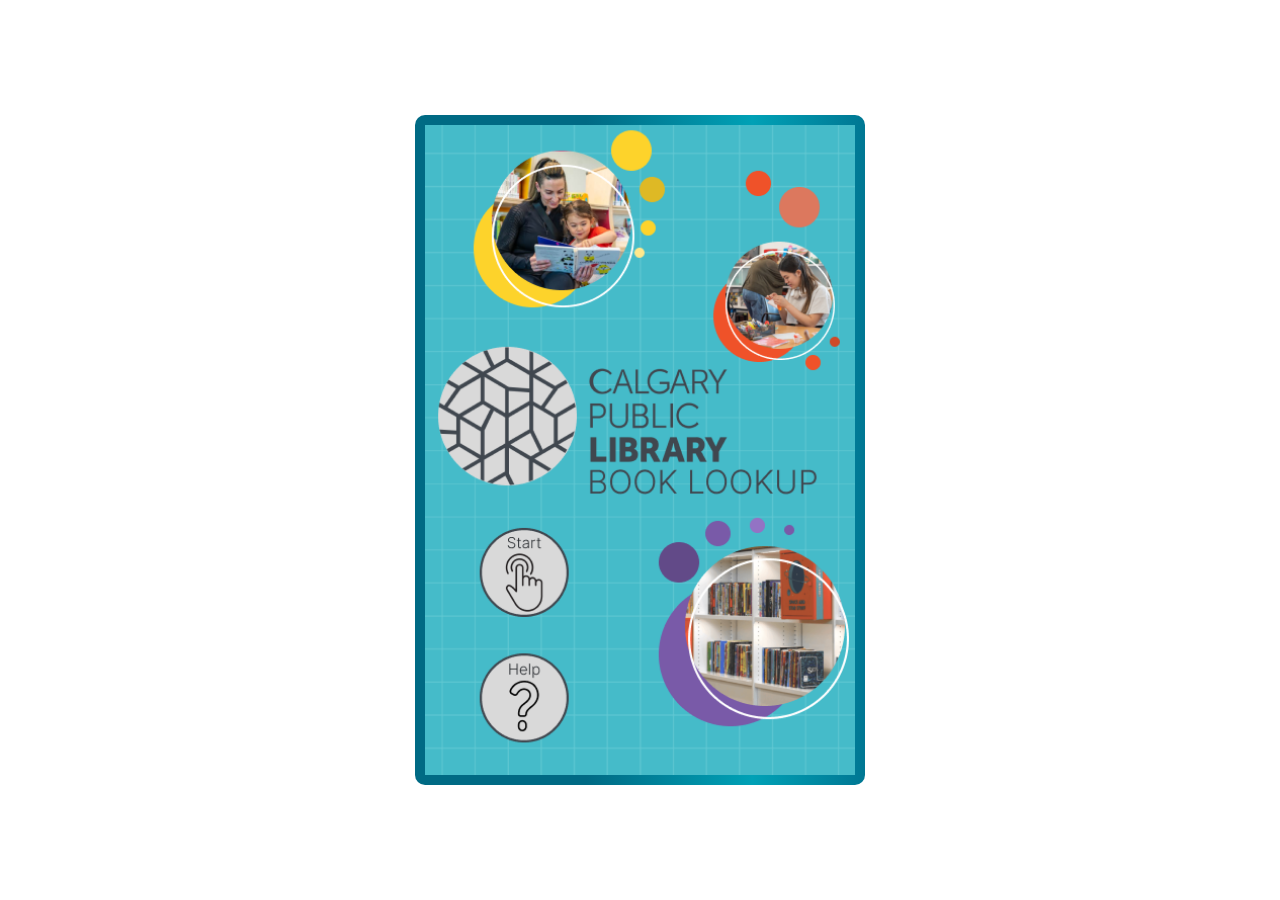
==== index.html @ 21e35651 "Book carousel and auto logout" ====
<!DOCTYPE html>
<html lang="en">

<head>
    <meta charset="UTF-8">
    <meta name="viewport" content="width=device-width, initial-scale=1.0">
    <link rel="styleSheet" href="styles/styles.css">
    <link rel="styleSheet" href="styles/mainPageStyles.css">
    <link rel="styleSheet" href="styles/bookDetailsPageStyles.css">
    <link rel="styleSheet" href="styles/searchPageStyles.css">
    <link rel="styleSheet" href="styles/resultsPageStyles.css">
    <link rel="styleSheet" href="styles/popupStyles.css">
    <script src="scripts/main.js" defer></script>
    <script src="scripts/bookCarousel.js" defer></script>
    <script src="scripts/autoLogout.js" defer></script>
    <title>Library Kiosk</title>
</head>

<body>
    <div class="kioskBorder">
        <div class="kioskWrapper">

            <!-- ==========================================================================
                       EYE CATCHER PAGE
   ========================================================================== -->

            <div id="eyeCatcherPage" class="page active">
                <div class="eyeCatcherHelpBtn"></div>
                <div class="eyeCatcherStartBtn"></div>
            </div>

            <!-- ==========================================================================
                       NAV BAR ELEMENTS & MAIN CONTAINER
   ========================================================================== -->
            <div class="navBar">
                <div class="navItem" id="backBtn">
                    <img src="images/icons/Left.svg" class="navIcon">
                    <span class="navLabel">Go Back</span>
                </div>

                <div class="navItem" id="homeBtn">
                    <img src="images/icons/Home.svg" class="navIcon">
                    <span class="navLabel">Return Home</span>
                </div>

                <div class="navItem" id="helpBtn">
                    <img src="images/icons/Help.svg" class="navIcon">
                    <span class="navLabel">Request Assistance</span>
                </div>

                <div class="navItem" id="loginBtn">
                    <img src="images/icons/User.svg" class="navIcon">
                    <span class="navLabel">Login</span>
                </div>
            </div>


            <!-- ==========================================================================
                       MAIN  PAGE
   ========================================================================== -->
            <div class="mainCont">

                <div id="mainPage" class="page active">
                    <div class="searchBarCont">
                        <img class="searchIcon" src="images/icons/Search.svg">
                        <div class="searchBarText">Tap to Search ...</div>
                    </div>


                    <!-- Different Book Genres -->
                    <div class="bookGenresCont">
                        <div class="genreAndTitleCont">
                            <div class="carousel" data-carousel="new">
                                <h1>New</h1>
                                <div class="bookGenre">
                                    <img class="leftRightIcons left" src="images/icons/leftIcon.svg">
                                    <img class="bookMainPage" src="images/books/splendidSuns.svg">
                                    <img class="bookMainPage" src="images/books/achilles.svg">
                                    <img class="bookMainPage" src="images/books/midnightLib.svg">
                                    <img class="bookMainPage" src="images/books/headsYouWith.svg">
                                    <img class="leftRightIcons right" src="images/icons/rightIcon.svg">
                                </div>
                            </div>
                        </div>

                        <div class="genreAndTitleCont">
                            <div class="carousel" data-carousel="classic">
                                <h1>Classics</h1>
                                <div class="bookGenre">
                                    <img class="leftRightIcons left" src="images/icons/leftIcon.svg">
                                    <img class="bookMainPage" src="images/books/tender.svg">
                                    <img class="bookMainPage" src="images/books/rye.svg">
                                    <img class="bookMainPage" src="images/books/blossom.svg">
                                    <img class="bookMainPage" src="images/books/paradise.svg">
                                    <img class="leftRightIcons right" src="images/icons/rightIcon.svg">
                                </div>
                            </div>
                        </div>

                        <div class="genreAndTitleCont">
                            <div class="carousel" data-carousel="mystery">
                                <h1>Mystery</h1>
                                <div class="bookGenre">
                                    <img class="leftRightIcons left" src="images/icons/leftIcon.svg">
                                    <img class="bookMainPage" src="images/books/sheGone.svg">
                                    <img class="bookMainPage" src="images/books/patient.svg">
                                    <img class="bookMainPage" src="images/books/longHome.svg">
                                    <img class="bookMainPage" src="images/books/herrings.svg">
                                    <img class="leftRightIcons right" src="images/icons/rightIcon.svg">
                                </div>
                            </div>
                        </div>

                    </div>
                </div>


                <!-- ==========================================================================
                       SEARCH PAGE
   ========================================================================== -->

                <div id="searchPage" class="page">
                    <div class="searchBarCont">
                        <img class="searchIcon" src="images/icons/Search.svg">
                        <div class="searchBarText">A Thousand |</div>
                    </div>

                    <!-- Fake Data that will appear for search screen -->
                    <div class="searchResults">
                        <div class="bookResults">
                            <div class="specificResult">
                                <img class="bookCoverArt" src="images/books/searchMiles.svg">
                                <div class="bookDetails">
                                    <div class="bookTitle">A Thousand Miles</div>
                                    <div class="bookAuthor">Author: Bridget Morrisey</div>
                                    <div class="availWrapper">
                                        <span class="availLabel">Availability: </span>
                                        <span class="availStatus">Available</span>
                                    </div>
                                </div>
                            </div>

                            <div class="specificResult">
                                <img class="bookCoverArt" src="images/books/searchPieces.svg">
                                <div class="bookDetails">
                                    <div class="bookTitle">A Thousand Pieces Of You</div>
                                    <div class="bookAuthor">Author: Claudia Gray </div>
                                    <div class="availWrapper">
                                        <span class="availLabel">Availability: </span>
                                        <span class="availStatus">Available</span>
                                    </div>
                                </div>
                            </div>

                            <div class="specificResult">
                                <img class="bookCoverArt" src="images/books/searchSuns.svg">
                                <div class="bookDetails">
                                    <div class="bookTitle">A Thousand Splendid Suns</div>
                                    <div class="bookAuthor">Author: Khaled Hosseini</div>
                                    <div class="availWrapper">
                                        <span class="availLabel">Availability: </span>
                                        <span class="availStatus">Available</span>
                                    </div>
                                </div>
                            </div>

                            <div class="specificResult">
                                <img class="bookCoverArt" src="images/books/searchTomorrow.svg">
                                <div class="bookDetails">
                                    <div class="bookTitle">A Thousand Tomorrows</div>
                                    <div class="bookAuthor">Author: Karen Kingsbury</div>
                                    <div class="availWrapper">
                                        <span class="availLabel">Availability: </span>
                                        <span id="notAvail" class="availStatusUnavail">Unavailable</span>
                                    </div>
                                </div>
                            </div>

                            <div class="specificResult">
                                <img class="bookCoverArt" src="images/books/searchTomorrow.svg">
                                <div class="bookDetails">
                                    <div class="bookTitle">A Thousand Tomorrows</div>
                                    <div class="bookAuthor">Author: Karen Kingsbury</div>
                                    <div class="availWrapper">
                                        <span class="availLabel">Availability: </span>
                                        <span id="notAvail" class="availStatusUnavail">Unavailable</span>
                                    </div>
                                </div>
                            </div>

                            <div class="specificResult">
                                <img class="bookCoverArt" src="images/books/searchTomorrow.svg">
                                <div class="bookDetails">
                                    <div class="bookTitle">A Thousand Tomorrows</div>
                                    <div class="bookAuthor">Author: Karen Kingsbury</div>
                                    <div class="availWrapper">
                                        <span class="availLabel">Availability: </span>
                                        <span id="notAvail" class="availStatusUnavail">Unavailable</span>
                                    </div>
                                </div>
                            </div>

                            <div class="specificResult">
                                <img class="bookCoverArt" src="images/books/searchTomorrow.svg">
                                <div class="bookDetails">
                                    <div class="bookTitle">A Thousand Tomorrows</div>
                                    <div class="bookAuthor">Author: Karen Kingsbury</div>
                                    <div class="availWrapper">
                                        <span class="availLabel">Availability: </span>
                                        <span id="notAvail" class="availStatusUnavail">Unavailable</span>
                                    </div>
                                </div>
                            </div>

                        </div>
                    </div>
                </div>


                <!-- ==========================================================================
                       RESULTS PAGE
   ========================================================================== -->
                <div id="resultsPage" class="page hidden">

                    <div class="searchBarCont">
                        <img class="searchIcon" src="images/icons/Search.svg">
                        <div class="searchBarText">A Thousand |</div>
                    </div>

                    <div class="topResultsInfo">
                        <div class="resultsText">Showing 8 Results</div>
                        <div class="filterButtonWrapper">
                            <div class="filterButton">Filter</div>
                        </div>
                    </div>

                    <div class="searchResultsResult">
                        <div class="bookResultsResult">
                            <div class="specificResultResult">
                                <img class="bookCoverArtResult" src="images/books/searchMiles.svg">
                                <div class="bookDetailsResult">
                                    <div class="bookTitleResult"> <span id="boldFontForResults">Title: </span>A Thousand
                                        Miles</div>
                                    <div class="bookAuthorResult"><span id="boldFontForResults">Author: </span>Bridget
                                        Morrisey</div>
                                    <div class="availWrapperResult">
                                        <span class="availLabelResult" id="boldFontForResults">Availability: </span>
                                        <span class="availStatusResult" id="availStatusResult">Available</span>
                                    </div>
                                    <div class="genreWrapperResult">
                                        <span class="genreLabelResult" id="boldFontForResults">Genre: </span>
                                        <span class="genreTextResult">Contemporary, Fiction, Romance</span>
                                    </div>
                                </div>
                            </div>

                            <div class="specificResultResult">
                                <img class="bookCoverArtResult" src="images/books/searchPieces.svg">
                                <div class="bookDetailsResult">
                                    <div class="bookTitleResult"><span id="boldFontForResults">Title: </span>A Thousand
                                        Pieces Of You</div>
                                    <div class="bookAuthorResult"><span id="boldFontForResults">Author: </span>Claudia
                                        Gray</div>
                                    <div class="availWrapperResult">
                                        <span class="availLabelResult" id="boldFontForResults">Availability: </span>
                                        <span class="availStatusResult" id="availStatusResult">Available</span>
                                    </div>
                                    <div class="genreWrapperResult">
                                        <span class="genreLabelResult" id="boldFontForResults">Genre: </span>
                                        <span class="genreTextResult">Contemporary, Fiction, Romance</span>
                                    </div>
                                </div>
                            </div>


                            <div class="specificResultResult" id="demoBook1">
                                <img class="bookCoverArtResult" src="images/books/searchSuns.svg">
                                <div class="bookDetailsResult">
                                    <div class="bookTitleResult"><span id="boldFontForResults">Title: </span>A Thousand
                                        Splendid Suns </div>
                                    <div class="bookAuthorResult"><span id="boldFontForResults">Author: </span>Khaled
                                        Hoseini</div>
                                    <div class="availWrapperResult">
                                        <span class="availLabelResult" id="boldFontForResults">Availability: </span>
                                        <span class="availStatusResult" id="availStatusResult">Available</span>
                                    </div>
                                    <div class="genreWrapperResult">
                                        <span class="genreLabelResult" id="boldFontForResults">Genre: </span>
                                        <span class="genreTextResult">Contemporary, Fiction, Romance</span>
                                    </div>
                                </div>
                            </div>



                            <div class="specificResultResult">
                                <img class="bookCoverArtResult" src="images/books/searchTomorrow.svg">
                                <div class="bookDetailsResult">
                                    <div class="bookTitleResult"><span id="boldFontForResults">Title: </span>A Thousand
                                        Tomorrows</div>
                                    <div class="bookAuthorResult"><span id="boldFontForResults">Author: </span>Karen
                                        Kingsbury</div>
                                    <div class="availWrapperResult">
                                        <span class="availLabelResult" id="boldFontForResults">Availability: </span>
                                        <span class="availStatusResult" id="availStatusResultUnavail">Unavailable</span>
                                    </div>
                                    <div class="genreWrapperResult">
                                        <span class="genreLabelResult" id="boldFontForResults">Genre: </span>
                                        <span class="genreTextResult">Contemporary, Fiction, Romance</span>
                                    </div>
                                </div>
                            </div>
                        </div>
                    </div>
                </div>


                <!-- ==========================================================================
                      BOOK DETAILS PAGE
   ========================================================================== -->

                <div id="bookDetailsPage" class="page">
                    <div class="searchBarCont">
                        <img class="searchIcon" src="images/icons/Search.svg">
                        <div class="searchBarText">Tap to Search ...</div>
                    </div>
                    <div class="bookDetailsCont">
                        <div class="bookInfoCont">
                            <div class="bookCoverArtImg">
                                <img src="images/books/splendidSuns.svg">
                            </div>
                            <div class="bookDetailsSuns">
                                <div class="bookTitleText">A Thousand Splendid Suns</div>
                                <div class="bookAuthorText">Author: Khaled Hosseini</div>
                                <div class="bookInfoTextCont">
                                    <div class="bookInfoText">After more than two years on the bestseller lists and
                                        over
                                        four
                                        million copies in print, Khaled Hosseini returns with a beautiful, riveting,
                                        and
                                        haunting
                                        novel of enormous contemporary relevance.
                                        A Thousand Splendid Suns is a breathtaking story set against the volatile
                                        even...
                                        <span id="showMoreText">Show More</span>
                                    </div>
                                </div>
                            </div>
                        </div>

                        <div class="libraryDetailsCont">
                            <div class="availAndLocCont">
                                <div class="availableAt">1 Available At Louise Riley Library</div>
                                <div class="shelfLocation">View Shelf Location</div>
                            </div>
                            <div class="placeOnHoldBtnCont">
                                <div class="placeOnHoldBtnText">Place On Hold</div>
                            </div>
                        </div>

                        <div class="bookGenresContDetails">
                            <div class="genreAndTitleContDetails">
                                <div class="carousel" data-carousel="similar">
                                    <h1>Similar Titles</h1>
                                    <div class="bookGenreDetails" id="bookResultsPadding">
                                        <img class="leftRightIconsDetails left" src="images/icons/leftIcon.svg">
                                        <div class="bookImagesForSimilar">
                                            <img class="bookDetailsForDetails" src="images/books/kiteRunnerDetails.svg">
                                            <img class="bookDetailsForDetails" src="images/books/echoedDetails.svg">
                                            <img class="bookDetailsForDetails" src="images/books/growDetails.svg">
                                            <img class="bookDetailsForDetails" src="images/books/theifDetails.svg">
                                        </div>
                                        <img class="leftRightIconsDetails right" src="images/icons/rightIcon.svg">
                                    </div>
                                </div>
                            </div>

                        </div>
                    </div>
                </div>
            </div>

            <!-- ==========================================================================
                      POPUPS
   ========================================================================== -->
            <!-- Keyboard for search page -->
            <!-- Needs to go here so we can apply the sticky effect without wrecking other styles -->
            <div id="keyboardContainer">
                <img src="images/newKeyboard.svg">
            </div>

            <!-- request assistance popup -->
            <div id="requestAssistancePopup" class="popup hidden" data-popup="requestAssistancePopup">
                <div class="popupBox1">
                    <img class="exitPopup popupClose" src="images/icons/exitPopup.svg">
                    <h1>Request Assistance</h1>
                    <img class="helpPopup" src="images/icons/helpPopup.svg">
                    <h3>A library staff member is on their way to help!</h3>
                    <button class="cancelPopup popupClose">Cancel</button>
                </div>
            </div>

            <!-- shelf location popup -->
            <div id="shelfLocationPopup" class="popup hidden" data-popup="shelfLocationPopup">
                <div class="popupBox2">
                    <img class="exitPopup popupClose" src="images/icons/exitPopup.svg">
                    <h1>Shelf Location: FIC-HOS</h1>
                    <img class="photoPopup" src="images/mapPopup.svg">
                    <button class="acceptPopup popupClose">OK</button>
                </div>
            </div>

            <!-- place hold popup -->
            <div id="placeHoldPopup" class="popup hidden" data-popup="placeHoldPopup">
                <div class="popupBox1">
                    <img class="exitPopup popupClose" src="images/icons/exitPopup.svg">
                    <h1>Place on Hold</h1>
                    <h3>
                        You are about to place the following book on hold:<br> &nbsp; &nbsp;
                        <strong>A Thousand Splendid Suns by Khaled Hosseini</strong>
                        <br><br>
                        Your return date is:<br> &nbsp; &nbsp;<strong>November 14th 2025, at 5:00pm </strong><br> <br>
                        At the:<br> &nbsp; &nbsp;<strong>Louise Riley Library</strong>
                    </h3>
                    <div class="buttonRow">
                        <button class="acceptPopup" id="successPopup">Accept</button>
                        <button class="cancelPopupOH popupClose">Cancel</button>
                    </div>

                </div>
            </div>

            <!-- successful hold popup -->
            <div id="holdSuccessPopup" class="popup hidden" data-popup="holdSuccessPopup">
                <div class="popupBox3">
                    <h1>Hold Successful</h1>
                    <h3>Your book has been successfully put on hold!</h3>
                    <div class="buttonRow">
                        <button class="browsePopup popupClose">Stay logged in and continue browsing</button>
                        <button class="browsePopup popupClose">Log out and return to home page</button>
                    </div>
                </div>
            </div>

        </div>
    </div>

</body>

</html>
---- styles/styles.css ----
/* ==========================================================================
                                GLOBAL STYLES
   ========================================================================== */

/* Main colour scheme */
/* background: linear-gradient(90deg, rgba(0, 106, 132, 0.50) 37.98%, rgba(0, 161, 182, 0.50) 74.52%), #007793; */

/* Text colour: D9D9D9 */

/* Dark Gray Colour: D3D3D3 */

/* Background Colour: FFFAFA */

/* Fonts */

@font-face {
    font-family: mainFont;
    src: url("../fonts/CrimsonText-Regular.ttf");
}

@font-face {
    font-family: headerFont;
    src: url("../fonts/MarcellusSC-Regular.ttf");
}

@font-face {
    font-family: navBarFont;
    src: url("../fonts/CrimsonText-Bold.ttf");
}

:root {
    --kiosk-gradient: linear-gradient(90deg,
            var(--grad-dark) 38%,
            var(--grad-light) 75%), var(--grad-base);
}

body {
    display: flex;
    justify-content: center;
    align-items: center;
    background-color: white;
    overflow: hidden;
    margin: 0;
    height: 100vh;
    font-family: mainFont;
}


/* Styles for the global sandbox */
.kioskBorder {
    background: linear-gradient(90deg,
            #006A84 38%,
            #00A1B6 75%,
            #007793 100%);
    display: inline-block;
    border-radius: 10px;
    padding: 10px;
}

.kioskWrapper {
    width: 430px;
    height: 650px;
    position: relative;
    overflow: hidden;
    z-index: 1;
}

/* Styles for navbar and buttons */
.navBar {
    width: 430px;
    height: 90px;
    color: #D9D9D9;
    display: flex;
    align-items: center;
    justify-content: space-evenly;
    background: linear-gradient(90deg, rgba(0, 106, 132, 0.50) 37.98%, rgba(0, 161, 182, 0.50) 74.52%), #007793;
    font-family: navBarFont;
    z-index: 99999;
}

.navItem {
    display: flex;
    flex-direction: column;
    align-items: center;
    cursor: pointer;
    width: 67px;
    gap: 4px;
    margin-top: 20px;
    padding: 8px;
}

.navIcon {
    width: 38px;
    height: 38px;
    aspect-ratio: 1/1;
}

.navLabel {
    height: 40px;
    align-self: stretch;
    color: #D9D9D9;
    text-align: center;
    font-family: navBarFont;
    font-size: 14px;
    font-style: normal;
    font-weight: 700;
    line-height: 10px;
}

.navItem.hidden {
    display: none;
}


/* Scroll Bar Styles */

.mainCont::-webkit-scrollbar {
    width: 10px;
}


.mainCont::-webkit-scrollbar-track {
    background: #e0e0e0;
}


.mainCont::-webkit-scrollbar-thumb {
    background: linear-gradient(90deg, rgba(0, 106, 132, 0.50) 37.98%, rgba(0, 161, 182, 0.50) 74.52%), #007793;
    border-radius: 20px;
    border: 2px solid #D3D3D3;
}




/* ==========================================================================
                        EYE CATCHER STYLES
   ========================================================================== */

#eyeCatcherPage.active {
    display: block;
    width: 100%;
    height: 100%;
    background-image: url("../images/eyeCatcher.png");
    background-size: cover;
    background-position: center;
    position: relative;
}

#eyeCatcherPage {
    display: none;
    width: 100%;
    height: 100%;
}

.eyeCatcherHelpBtn {
    cursor: pointer;
    z-index: 10;
    width: 110px;
    height: 110px;
    border-radius: 50%;
    position: absolute;
    bottom: 21px;
    left: 42px
}


.eyeCatcherStartBtn {
    width: 100%;
    height: 100%;
    cursor: pointer;
    z-index: 1;
}

/* ==========================================================================
                        MAIN CONTAINER STYLES
   ========================================================================== */
.mainCont {
    width: 100%;
    height: calc(650px - 90px);
    overflow-y: auto;
    background: #FFFAFA;
    display: flex;
    flex-direction: column;
    align-items: center;
    overflow-x: hidden;
}
---- styles/mainPageStyles.css ----
/* ==========================================================================
                        MAIN PAGE STYLES & SEARCH BAR
   ========================================================================== */


#mainPage {
    display: none;
}

#mainPage.active {
    display: block;
}


.searchBarCont {
    width: 334px;
    height: 30px;
    flex-shrink: 0;
    border-radius: 15px;
    background: #D3D3D3;
    display: flex;
    align-items: center;
    margin-top: 24px;
    cursor: pointer;
    margin-left: 42.75px;
}

.searchIcon {
    width: 25px;
    height: 25px;
    flex-shrink: 0;
    aspect-ratio: 1/1;
    margin-left: 10px;
}

.searchBarText {
    margin-left: 15px;
    color: #000;
    font-size: 20px;
    font-style: normal;
    font-weight: 400;
    line-height: normal;
}

.bookGenresCont {
    margin-top: 20px;
}

.genreAndTitleCont {
    display: flex;
    flex-direction: column;
    width: 100%;
}

.genreAndTitleCont h1 {
    color: #000;
    font-family: headerFont;
    font-size: 20px;
    font-weight: 400;
    margin: 0 0 10px 0;
    text-align: left;
    width: 100%;
    padding-left: 30px;
}

.bookGenre {
    display: flex;
    flex-direction: row;
    align-items: center;
    gap: 13px;
    padding-bottom: 30px;
}

.leftRightIcons {
    width: 15px;
    height: 15px;
    flex-shrink: 0;
    aspect-ratio: 1/1;
    cursor: pointer;
}

.bookMainPage {
    width: 77px;
    height: 116px;
    flex-shrink: 0;
    aspect-ratio: 77/116;
    cursor: pointer;
}

/* Carousel Animation */
.bookMainPage {
    transition: transform 0.4s ease, opacity 0.4s ease;

}
---- styles/bookDetailsPageStyles.css ----
/* ==========================================================================
                    BOOK DETAILS STYLES
   ========================================================================== */

#bookDetailsPage {
    display: none;
}

#bookDetailsPage.active {
    display: block;
    width: 100%;
}

.bookDetailsCont {
    display: flex;
    flex-direction: column;
}

.bookInfoCont {
    display: flex;
    width: 100%;
    margin-top: 28px;
}

.bookCoverArtImg {
    width: 159px;
    height: 232px;
    flex-shrink: 0;
    margin-left: 20px;
}

.bookCoverArtImg img {
    width: 100%;

}

.bookDetailsSuns {
    margin-left: 15px;
}

.bookTitleText {
    color: #000;
    font-size: 20px;
    font-style: normal;
    font-weight: 400;
    line-height: normal;
}

.bookAuthorText {
    color: #000;
    font-size: 15px;
    font-style: normal;
    font-weight: 400;
    line-height: normal;
}

.bookInfoTextCont {
    width: 210px;
    height: 199px;
    flex-shrink: 0;
    color: #000;
    font-size: 15px;
    font-style: normal;
    font-weight: 400;
    line-height: normal;
    margin-top: 8px;
}

#showMoreText {
    color: #1C72D5;
    font-size: 15px;
    font-style: normal;
    font-weight: 400;
    line-height: normal;
    text-decoration-line: underline;
    text-decoration-style: solid;
    text-decoration-skip-ink: auto;
    text-decoration-thickness: auto;
    text-underline-offset: auto;
    text-underline-position: from-font;
    cursor: pointer;
}

.libraryDetailsCont {
    display: flex;
    margin-top: 24px;
}

.availAndLocCont {
    display: flex;
    flex-direction: column;

}

.availableAt {
    width: 237px;
    height: 23px;
    flex-shrink: 0;
    color: #17620D;
    text-align: center;
    font-size: 15px;
    font-style: normal;
    font-weight: 400;
    line-height: normal;
}

.shelfLocation {
    width: 237px;
    height: 22px;
    flex-shrink: 0;
    color: #1C72D5;
    font-size: 15px;
    font-style: normal;
    font-weight: 400;
    line-height: normal;
    text-decoration-line: underline;
    text-decoration-style: solid;
    text-decoration-skip-ink: auto;
    text-decoration-thickness: auto;
    text-underline-offset: auto;
    text-underline-position: from-font;
    margin-left: 18px;
    cursor: pointer;
}

.placeOnHoldBtnCont {
    display: flex;
    justify-content: center;
    align-items: center;
    width: 120px;
    height: 35px;
    flex-shrink: 0;
    fill: rgba(0, 0, 0, 0.00);
    stroke-width: 3px;
    stroke: var(--Gradient-Blue, #007793);
    filter: drop-shadow(3px 3px 4px rgba(0, 0, 0, 0.25));
    color: var(--Gradient-Blue, #007793);
    text-align: center;
    font-size: 15px;
    font-style: normal;
    font-weight: 700;
    line-height: normal;
    border: 3px solid;
    border-radius: 10px;
    cursor: pointer;
}

.bookGenresContDetails {
    display: flex;
}

.genreAndTitleContDetails {
    display: flex;
    flex-direction: column;
    justify-content: center;
    width: 100%;
}

.bookGenreDetails {
    display: flex;
    flex-direction: row;
    justify-content: center;
    gap: 6px;
    align-items: center;
}

.genreAndTitleContDetails h1 {
    width: 138px;
    height: 22px;
    flex-shrink: 0;
    color: #000;
    font-size: 20px;
    font-style: normal;
    font-weight: 400;
    line-height: normal;
    margin-left: 27px;
    font-family: headerFont;
}

.bookImagesForSimilar {
    display: flex;
    gap: 16px;
    align-items: center;
    justify-content: center;
}

.bookDetailsForDetails {
    width: 77px;
    height: 117px;
    flex-shrink: 0;
    aspect-ratio: 77/117;
    cursor: pointer;
}

.leftRightIconsDetails {
    width: 15px;
    height: 15px;
    flex-shrink: 0;
    aspect-ratio: 1/1;
    cursor: pointer;
}
---- styles/searchPageStyles.css ----
/* ==========================================================================
                    SEARCH PAGE STYLES
   ========================================================================== */
#searchPage {
    display: none;
}

#searchPage.active {
    display: block;
    width: 100%;
}

.searchResults {
    display: flex;
    flex-direction: column;
    width: 100%;

}

.bookResults {
    margin-left: 53.75px;
    margin-top: 22px;
}

.specificResult {
    display: flex;
    padding-bottom: 17px;
    gap: 15px;
}

.bookCoverArt {
    width: 45px;
    height: 68px;
    flex-shrink: 0;
    aspect-ratio: 45/68;
}

.bookDetails {
    display: flex;
    flex-direction: column;
    gap: 6px;
}

.bookTitle {
    /* width: 182px; */
    height: 19px;
    flex-shrink: 0;
    color: #000;
    font-family: headerFont;
    font-size: 20px;
    font-style: normal;
    font-weight: 400;
    line-height: normal;
}

.bookAuthor {
    color: #000;
    font-size: 14px;
    font-style: normal;
    font-weight: 400;
    line-height: normal;
}

.availWrapper {
    color: #000;
    font-size: 14px;
    font-style: normal;
    font-weight: 400;
    line-height: normal;
}

.availStatus {
    color: #008915;
}

.availStatusUnavail {
    color: red;
}

/* Keyboard styles */
#keyboardContainer {
    position: absolute;
    bottom: -20px;
    z-index: 99999999;
    width: 430px;
    height: 240px;
    display: none;
    cursor: pointer;
}

#keyboardContainer img {
    width: 100%;
    height: 100%;
}
---- styles/resultsPageStyles.css ----
/* ==========================================================================
                    RESULTS PAGE STYLES
   ========================================================================== */

#resultsPage {
    display: none;
}

#resultsPage.active {
    display: block;
    width: 100%;
}

.topResultsInfo {
    display: flex;
    margin-top: 26px;
}

.resultsText {
    width: 284px;
    height: 37px;
    flex-shrink: 0;
    margin-left: 30px;
    color: #000;
    font-size: 20px;
    font-style: normal;
    font-weight: 400;
    line-height: normal;
}

.filterButtonWrapper {
    display: flex;
    align-items: center;
    justify-content: center;
    width: 84px;
    height: 32px;
    flex-shrink: 0;
    border-radius: 10px;
    border: 3px solid var(--kiosk-gradient, #007793);
    background: rgba(255, 255, 255, 0.00);
    box-shadow: 2px 2px 4px 0 rgba(0, 0, 0, 0.25);
    color: var(--kiosk-gradient, #007793);
    font-size: 18px;
    font-style: normal;
    font-weight: 400;
    line-height: normal;
    cursor: pointer;
}

.bookResultsResult {
    display: flex;
    flex-direction: column;
    width: 100%;
    margin-top: 29px;
    gap: 29px;
}

.specificResultResult {
    display: flex;
    gap: 59px;
    height: 120px;
    flex-shrink: 0;
    background: #EEEAEA;
    cursor: pointer;
}

.bookCoverArtResult {
    margin-left: 29px;
    width: 80px;
    height: 120px;
    flex-shrink: 0;
}

.bookDetailsResult {
    margin-top: 16px;
    color: #000;
    font-size: 14px;
    font-style: normal;
    font-weight: 400;
    line-height: normal;

}

#bookResultsPadding {
    padding-bottom: 25px;

}

#boldFontForResults {
    color: #000;
    font-size: 14px;
    font-style: normal;
    font-weight: 700;
    line-height: normal;
}

#availStatusResult {
    color: #008915;

}

#availStatusResultUnavail {
    color: red;
}
---- styles/popupStyles.css ----
/* ==========================================================================
                   POPUP STYLES
   ========================================================================== */


/* Request Assistance */
.popup {
    position: fixed;
    inset: 0;
    display: flex;
    justify-content: center;
    align-items: center;
    background: rgba(0, 0, 0, 0.45);
    z-index: 2147483647;
}

.hidden {
    display: none;
}

.blurred {
    filter: blur(6px);
    pointer-events: none;
}

.popupBox1 {
    width: 359px;
    height: 233px;
    background: #FFFBFB;
    border-radius: 10px;
    border: 5px solid #007793;
    box-shadow: 0 4px 4px rgba(0, 0, 0, 0.25);

    padding: 20px 25px 20px 25px;

    display: flex;
    flex-direction: column;
    align-items: center;
    justify-content: flex-start;

    position: relative;
    overflow: hidden;
    gap: 8px;
}

.exitPopup {
    position: absolute;
    top: 10px;
    right: 10px;
    width: 20px;
    height: 20px;
    cursor: pointer;
}

#requestAssistancePopup h1 {
    color: #000;
    text-align: center;
    font-family: "Crimson Text";
    font-size: 26px;
    font-style: normal;
    font-weight: 400;
    line-height: normal;
    margin-top: 5px;
}

.helpPopup {
    width: 65px;
    height: 65px;
    flex-shrink: 0;
    aspect-ratio: 1/1;
}

#requestAssistancePopup h3 {
    width: 298px;
    flex-shrink: 0;
    color: #000;
    text-align: center;
    font-family: "Crimson Text";
    font-size: 20px;
    font-style: normal;
    font-weight: 400;
    line-height: normal;
}

.cancelPopup {
    width: 71px;
    flex-shrink: 0;
    border-radius: 5px;
    border: 1px solid #007793;
    background: #EEEAEA;
    cursor: pointer;
    font-family: "Crimson Text";
}


/* Shelf Location and Place On Hold */
#placeHoldPopup h1 {
    color: #000;
    text-align: center;
    font-family: "Crimson Text";
    font-size: 26px;
    font-style: normal;
    font-weight: 400;
    line-height: normal;
    margin-top: 5px;
}

#placeHoldPopup h3 {
    color: #000;
    font-family: "Crimson Text";
    font-size: 15px;
    font-style: normal;
    font-weight: 400;
    line-height: normal;
    margin-top: -5px;
    margin-left: -5px;
}

.buttonRow {
    display: flex;
    gap: 40px;
}

.acceptPopup {
    width: 71px;
    flex-shrink: 0;
    border-radius: 5px;
    border: 1px solid #007793;
    background: #EEEAEA;
    cursor: pointer;
    font-family: "Crimson Text";
}

.cancelPopupOH {
    width: 71px;
    flex-shrink: 0;
    border-radius: 5px;
    border: 1px solid #007793;
    background: #EEEAEA;
    cursor: pointer;
    font-family: "Crimson Text";
}

.popupBox2 {
    width: 421px;
    height: 281px;
    flex-shrink: 0;
    border-radius: 10px;
    border: 5px solid #007793;
    background: #FFFBFB;
    box-shadow: 0 4px 4px 0 rgba(0, 0, 0, 0.25);

    display: flex;
    flex-direction: column;
    align-items: center;
    justify-content: flex-start;

    position: relative;
    overflow: hidden;
    gap: 8px;
}

#shelfLocationPopup h1 {
    color: #000;
    text-align: center;
    font-family: "Crimson Text";
    font-size: 26px;
    font-style: normal;
    font-weight: 400;
    line-height: normal;
}

#shelfLocationPopup h1 {
    color: #000;
    text-align: center;
    font-family: "Crimson Text";
    font-size: 26px;
    font-style: normal;
    font-weight: 400;
    line-height: normal;
}

.photoPopup {
    margin-top: -10px;
    width: 407px;
    height: 181px;
    flex-shrink: 0;
    aspect-ratio: 407/181;
}

.popupBox3 {
    width: 400px;
    height: 161px;
    flex-shrink: 0;
    border-radius: 10px;
    border: 5px solid #007793;
    background: #FFFBFB;
    box-shadow: 0 4px 4px 0 rgba(0, 0, 0, 0.25);
    display: flex;
    flex-direction: column;
    align-items: center;
    justify-content: flex-start;

    position: relative;
    overflow: hidden;
    gap: 8px;
}

#holdSuccessPopup h3 {
    margin-top: -10px;
    color: #000;
    font-family: "Crimson Text";
    font-size: 16px;
    font-style: normal;
    font-weight: 400;
    line-height: normal;
}

#holdSuccessPopup h1 {
    color: #000;
    font-family: "Crimson Text";
    font-size: 26px;
    font-style: normal;
    font-weight: 400;
    line-height: normal;
}

.browsePopup {
    width: 150px;
    height: 45px;
    flex-shrink: 0;
    border-radius: 5px;
    border: 1px solid #007793;
    background: #EEEAEA;
    cursor: pointer;
    font-family: "Crimson Text";
    margin-top: -12px;
    font-size: 15px;
}
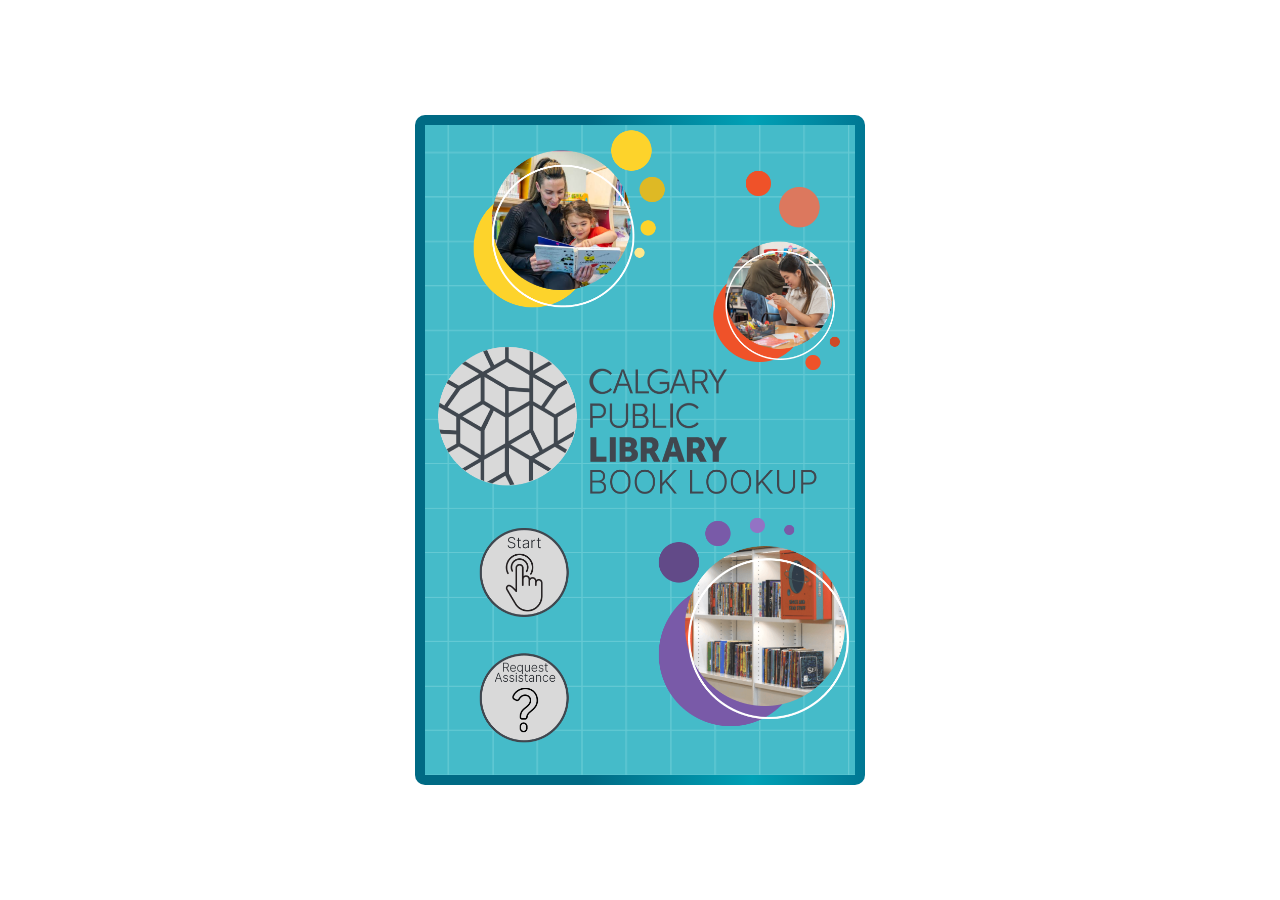
==== commit a17271bb: "added lots of little things as discussed in meeting. Take a look at google doc for more info- everyt" ====
--- a/index.html
+++ b/index.html
@@ -10,6 +10,7 @@
     <link rel="styleSheet" href="styles/searchPageStyles.css">
     <link rel="styleSheet" href="styles/resultsPageStyles.css">
     <link rel="styleSheet" href="styles/popupStyles.css">
+    <link rel="styleSheet" href="styles/loginPopupStyles.css">
     <script src="scripts/main.js" defer></script>
     <script src="scripts/bookCarousel.js" defer></script>
     <script src="scripts/autoLogout.js" defer></script>
@@ -50,7 +51,7 @@
 
                 <div class="navItem" id="loginBtn">
                     <img src="images/icons/User.svg" class="navIcon">
-                    <span class="navLabel">Login</span>
+                    <span class="navLabel" id="loginLabel">Login</span>
                 </div>
             </div>
 
@@ -128,7 +129,7 @@
                     <!-- Fake Data that will appear for search screen -->
                     <div class="searchResults">
                         <div class="bookResults">
-                            <div class="specificResult">
+                            <div class="specificResult demoBook1">
                                 <img class="bookCoverArt" src="images/books/searchMiles.svg">
                                 <div class="bookDetails">
                                     <div class="bookTitle">A Thousand Miles</div>
@@ -140,7 +141,7 @@
                                 </div>
                             </div>
 
-                            <div class="specificResult">
+                            <div class="specificResult demoBook2">
                                 <img class="bookCoverArt" src="images/books/searchPieces.svg">
                                 <div class="bookDetails">
                                     <div class="bookTitle">A Thousand Pieces Of You</div>
@@ -152,7 +153,7 @@
                                 </div>
                             </div>
 
-                            <div class="specificResult">
+                            <div class="specificResult demoBook3">
                                 <img class="bookCoverArt" src="images/books/searchSuns.svg">
                                 <div class="bookDetails">
                                     <div class="bookTitle">A Thousand Splendid Suns</div>
@@ -164,7 +165,7 @@
                                 </div>
                             </div>
 
-                            <div class="specificResult">
+                            <div class="specificResult demoBook4">
                                 <img class="bookCoverArt" src="images/books/searchTomorrow.svg">
                                 <div class="bookDetails">
                                     <div class="bookTitle">A Thousand Tomorrows</div>
@@ -177,10 +178,10 @@
                             </div>
 
                             <div class="specificResult">
-                                <img class="bookCoverArt" src="images/books/searchTomorrow.svg">
+                                <img class="bookCoverArt" src="images/books/blossom.svg">
                                 <div class="bookDetails">
-                                    <div class="bookTitle">A Thousand Tomorrows</div>
-                                    <div class="bookAuthor">Author: Karen Kingsbury</div>
+                                    <div class="bookTitle">A Thousand Dogs</div>
+                                    <div class="bookAuthor">Author: Devanshi</div>
                                     <div class="availWrapper">
                                         <span class="availLabel">Availability: </span>
                                         <span id="notAvail" class="availStatusUnavail">Unavailable</span>
@@ -189,10 +190,10 @@
                             </div>
 
                             <div class="specificResult">
-                                <img class="bookCoverArt" src="images/books/searchTomorrow.svg">
+                                <img class="bookCoverArt" src="images/books/achilles.svg">
                                 <div class="bookDetails">
-                                    <div class="bookTitle">A Thousand Tomorrows</div>
-                                    <div class="bookAuthor">Author: Karen Kingsbury</div>
+                                    <div class="bookTitle">A Thousand Shoes</div>
+                                    <div class="bookAuthor">Author: Sunny</div>
                                     <div class="availWrapper">
                                         <span class="availLabel">Availability: </span>
                                         <span id="notAvail" class="availStatusUnavail">Unavailable</span>
@@ -201,10 +202,10 @@
                             </div>
 
                             <div class="specificResult">
-                                <img class="bookCoverArt" src="images/books/searchTomorrow.svg">
+                                <img class="bookCoverArt" src="images/books/sheGone.svg">
                                 <div class="bookDetails">
-                                    <div class="bookTitle">A Thousand Tomorrows</div>
-                                    <div class="bookAuthor">Author: Karen Kingsbury</div>
+                                    <div class="bookTitle">A Thousand Computers</div>
+                                    <div class="bookAuthor">Author: Jason</div>
                                     <div class="availWrapper">
                                         <span class="availLabel">Availability: </span>
                                         <span id="notAvail" class="availStatusUnavail">Unavailable</span>
@@ -236,7 +237,7 @@
 
                     <div class="searchResultsResult">
                         <div class="bookResultsResult">
-                            <div class="specificResultResult">
+                            <div class="specificResultResult demoBook1" data-book="miles">
                                 <img class="bookCoverArtResult" src="images/books/searchMiles.svg">
                                 <div class="bookDetailsResult">
                                     <div class="bookTitleResult"> <span id="boldFontForResults">Title: </span>A Thousand
@@ -254,7 +255,7 @@
                                 </div>
                             </div>
 
-                            <div class="specificResultResult">
+                            <div class="specificResultResult demoBook2" data-book="pieces">
                                 <img class="bookCoverArtResult" src="images/books/searchPieces.svg">
                                 <div class="bookDetailsResult">
                                     <div class="bookTitleResult"><span id="boldFontForResults">Title: </span>A Thousand
@@ -273,7 +274,7 @@
                             </div>
 
 
-                            <div class="specificResultResult" id="demoBook1">
+                            <div class="specificResultResult demoBook3" data-book="suns">
                                 <img class="bookCoverArtResult" src="images/books/searchSuns.svg">
                                 <div class="bookDetailsResult">
                                     <div class="bookTitleResult"><span id="boldFontForResults">Title: </span>A Thousand
@@ -292,8 +293,7 @@
                             </div>
 
 
-
-                            <div class="specificResultResult">
+                            <div class="specificResultResult demoBook4" data-book="tomorrows">
                                 <img class="bookCoverArtResult" src="images/books/searchTomorrow.svg">
                                 <div class="bookDetailsResult">
                                     <div class="bookTitleResult"><span id="boldFontForResults">Title: </span>A Thousand
@@ -327,21 +327,13 @@
                     <div class="bookDetailsCont">
                         <div class="bookInfoCont">
                             <div class="bookCoverArtImg">
-                                <img src="images/books/splendidSuns.svg">
+                                <img src="" id="detailsCoverImg">
                             </div>
                             <div class="bookDetailsSuns">
-                                <div class="bookTitleText">A Thousand Splendid Suns</div>
-                                <div class="bookAuthorText">Author: Khaled Hosseini</div>
+                                <div class="bookTitleText" id="detailsTitle"></div>
+                                <div class="bookAuthorText" id="detailsAuthor"></div>
                                 <div class="bookInfoTextCont">
-                                    <div class="bookInfoText">After more than two years on the bestseller lists and
-                                        over
-                                        four
-                                        million copies in print, Khaled Hosseini returns with a beautiful, riveting,
-                                        and
-                                        haunting
-                                        novel of enormous contemporary relevance.
-                                        A Thousand Splendid Suns is a breathtaking story set against the volatile
-                                        even...
+                                    <div class="bookInfoText" id="detailsDescription">
                                         <span id="showMoreText">Show More</span>
                                     </div>
                                 </div>
@@ -350,7 +342,7 @@
 
                         <div class="libraryDetailsCont">
                             <div class="availAndLocCont">
-                                <div class="availableAt">1 Available At Louise Riley Library</div>
+                                <div class="availableAt" id="detailsAvailability"></div>
                                 <div class="shelfLocation">View Shelf Location</div>
                             </div>
                             <div class="placeOnHoldBtnCont">
@@ -380,6 +372,7 @@
                 </div>
             </div>
 
+
             <!-- ==========================================================================
                       POPUPS
    ========================================================================== -->
@@ -437,14 +430,446 @@
                     <h3>Your book has been successfully put on hold!</h3>
                     <div class="buttonRow">
                         <button class="browsePopup popupClose">Stay logged in and continue browsing</button>
-                        <button class="browsePopup popupClose">Log out and return to home page</button>
-                    </div>
-                </div>
-            </div>
-
+                        <button class="browsePopup popupClose logoutBtn">Log out and return to home page</button>
+                    </div>
+                </div>
+            </div>
+
+
+            <!-- log in: general popup -->
+            <div id="logIn" class="popup hidden" data-popup="logIn">
+                <div class="popupBox4">
+                    <script src="main.js"></script>
+                    <img class="exitPopup popupClose" src="images/icons/exitPopup.svg">
+
+                    
+
+                    <h1>Log-In</h1>
+                    <h2>To log into your profile, please scan your library card on the scanner attached to the kiosk, or
+                        enter your information below:</h2>
+
+                    <img class="userEmailImg" src="images/icons/loginUserNamePopup.svg">
+                    <img class="userPswrdImg" src="images/icons/loginPasswordPopup.svg">
+
+                    <input type="text" id = "emailBox" class="emailBox" placeholder="Enter email...">
+                    <input type="password" id="passwordBox" class="passwordBox" placeholder="Enter password...">
+
+                    <button class="showPassword" id="showPassword"> <img class="showPasswordImg" id="showPasswordImg"
+                            src="images/icons/passwordEyeClosed.svg"></button>
+
+                    <span id="errorMsg" class="loginError">Forgot your password, or want an account? Please find an associate for help.</span>
+
+
+                    <div class="buttonLogIn">
+                        <button class="logInPopup popupClose loginGoodBtn" id="logButton" disabled>Log-In</button>
+                        <button class="logInPopup popupClose">Cancel</button>
+                    </div>
+                </div>
+            </div>
+
+            <div id="logInHold" class="popup hidden" data-popup="logInHold">
+                <div class="popupBox4">
+                    <img class="exitPopup popupClose" src="images/icons/exitPopup.svg">
+
+                    <h1>Log-In</h1>
+                    <h2>You must sign in to put this book on hold. Please scan your library card on the scanner attached
+                        to the kiosk, or enter your information below:</h2>
+
+                    <img class="userEmailImg" src="images/icons/loginUserNamePopup.svg">
+                    <img class="userPswrdImg" src="images/icons/loginPasswordPopup.svg">
+
+                    <input type="text" class="emailBox" placeholder="Enter email...">
+                    <input type="password" id="passwordBoxHold" class="passwordBox" placeholder="Enter password...">
+
+                    <button class="showPassword" id="showPasswordHold"> <img class="showPasswordImg" id="showPasswordImgHold"
+                            src="images/icons/passwordEyeClosed.svg"></button>
+
+                    <div class="buttonLogIn">
+                        <button class="logInPopup popupClose loginGoodBtn">Log-In</button>
+                        <button class="logInPopup popupClose">Cancel</button>
+                    </div>
+                </div>
+            </div>
+
+
+            <!-- log off popup -->
+            <div id="logOff" class="popup hidden" data-popup="logOff">
+                <div class="popupBox5">
+                    <img class="exitPopup popupClose" src="images/icons/exitPopup.svg">
+
+                    <h1>Log-Off</h1>
+                    <h2>Would you like to log off and return to the home menu?</h2>
+
+                    <div class="buttonLogOff">
+                        <button class="logOffPopup popupClose backToProfile" style="width: 133px;">Return to profile
+                        </button>
+                        <button class="logOffPopup popupClose logOffMain" style="width: 133px;">Log-off</button>
+                    </div>
+                </div>
+            </div>
+
+            <!-- automatic logout popup -->
+            <div id="automaticLogoutPopup" class="popup hidden" data-popup="automaticLogoutPopup">
+                <div class="popupBoxAutomaticLogout">
+                    <h1>Thank you for visiting the Calgary Public Library!</h1>
+                    <p>You have been successfully logged<br>out.
+                        <!-- This page will close automatically in 10 seconds.<br> -->
+                        We hope you have a wonderful rest of your day.
+                        Happy reading!</p>
+                </div>
+            </div>
+
+
+
+            <!-- account Popup  -->
+            <div id="profilePopup" class="popup hidden">
+                <div class="popupBoxProfile">
+                    <h1>My Account</h1>
+                    <img class="exitPopup popupClose" src="images/icons/exitPopup.svg">
+
+                    <div class="row2">
+                        <p> <span class="profileName">Hello, Ann!</span><br><span class="libraryName">Welcome to the
+                                <span class="textGreen"> Louise<br><span id="libraryNameBottom">Riley
+                                        Library.</span></p>
+                    </div>
+
+                    <div class="holdsAndPtofileBooks">
+                        <div class="row3">
+                            <p>CURRENT HOLDS</p>
+                            <div id="search"> <img src="images/icons/Search.svg"> </div>
+                        </div>
+
+                        <div class="" id="profileBookRow">
+                            <div class="genreAndTitleCont">
+                                <div class="bookGenre">
+                                    <img class="leftRightIcons" src="images/icons/leftIcon.svg">
+                                    <img class="profileBook" src="images/books/searchPieces.svg">
+                                    <img class="profileBook" src="images/books/achilles.svg">
+                                    <img class="profileBook" src="images/books/midnightLib.svg">
+                                    <img class="profileBook" src="images/books/patient.svg">
+                                    <img class="leftRightIcons" src="images/icons/rightIcon.svg">
+                                </div>
+                            </div>
+                        </div>
+
+                        <div class="row4">
+                            <button class="profileButtons bookRoomBtn popupClose"> <span>Book a Private
+                                    Room</span></button>
+                            <button class="profileButtons popupClose"><span>Close profile and continue
+                                    browsing</span></button>
+
+                        </div>
+
+                        <div class="row5">
+                            <button class="logoutAcc popupClose"><span>Log Out</span></button>
+                        </div>
+                    </div>
+                </div>
+            </div>
+
+
+            <div id="roomBooking" class="popup hidden" data-popup="roomBooking">
+                <div class="roomBookingPopup">
+                    <img class="exitPopup popupClose" src="images/icons/exitPopup.svg">
+                    <h1>Room Booking</h1>
+
+                    <div class="roomsSection">
+                        <div class="topRoomBookingWrapper">
+                            <p class="library roomInfoText">Rooms at: <br><span>Louise Riley Library</span></p>
+                            <p class="library selectTimeText">Select A Time</p>
+                        </div>
+                        <div class="room">
+                            <p class="roomName">Room 10A</p>
+                            <div class="times">
+                                <label><input type="radio" name="room10A" value="10:00 am"> 10:00 am</label>
+                                <label><input type="radio" name="room10A" value="2:00 pm"> 2:00 pm</label>
+                                <label><input type="radio" name="room10A" value="5:00 pm"> 5:00 pm</label>
+                            </div>
+                        </div>
+
+                        <div class="room unavailable">
+                            <p class="roomName">Room 10B</p>
+                            <p class="unavailableText">Unavailable</p>
+                        </div>
+
+                        <div class="room">
+                            <p class="roomName">Room 30A</p>
+                            <div class="times">
+                                <label><input type="radio" name="room30A" value="9:00 am"> 9:00 am</label>
+                                <label><input type="radio" name="room30A" value="12:00 pm"> 12:00 pm</label>
+                            </div>
+                        </div>
+
+                        <div class="selectedRoomCont">
+                            <p class="selected">Selected Room and Time: <span id="selectedRoom">Room 10A at
+                                    2:00pm</span></p>
+                        </div>
+                    </div>
+
+                    <div class="confirmCancelWrapper">
+                        <button class="roomBooked popupClose">Confirm</button>
+                        <button class="cancelPopup popupClose returnToProf" id="cancelRoomBooked">Cancel</button>
+                    </div>
+                </div>
+            </div>
+
+
+            <div id="roomBookingSuccess" class="popup hidden" data-popup="roomBookingSuccess">
+                <div class="popupBox8">
+                    <img class="exitPopup popupClose" src="images/icons/exitPopup.svg">
+                    <div class="roomSuccessText">Room Booking Successful</div>
+                    <div class="roomSuccessInfoText">Your room has been successfully booked! Please check your email for
+                        details.</div>
+                    <button class="profilePopup popupClose returnToProf">Return to profile</button>
+                </div>
+            </div>
+
+
+            <!-- select filters popup -->
+            <div id="selectFilter" class="popup hidden" data-popup="selectFilter">
+                <div class="popupBox6">
+                    <img class="exitPopup popupClose" src="images/icons/exitPopup.svg">
+
+                    <h1>Select Filters:</h1>
+
+                    <div class="filterScrollWrapper">
+                        <button type="button" class="collapsible" style="margin-top: 10px"> Format <img
+                                class="filterArrow" src="images/icons/dropDownPopup.svg"> </button>
+                        <div class="content">
+                            <label class="filterContent">Book
+                                <input type="checkbox" checked="checked">
+                                <span class="checkmark"></span>
+                            </label>
+                            <label class="filterContent">eBook
+                                <input type="checkbox" checked="checked">
+                                <span class="checkmark"></span>
+                            </label>
+                            <label class="filterContent">Graphic Novel
+                                <input type="checkbox" checked="checked">
+                                <span class="checkmark"></span>
+                            </label>
+                            <label class="filterContent">Large Print
+                                <input type="checkbox" checked="checked">
+                                <span class="checkmark"></span>
+                            </label>
+                            <label class="filterContent">Oversize Book
+                                <input type="checkbox" checked="checked">
+                                <span class="checkmark"></span>
+                            </label>
+                            <label class="filterContent">Board Book
+                                <input type="checkbox" checked="checked">
+                                <span class="checkmark"></span>
+                            </label>
+                        </div>
+
+                        <button type="button" class="collapsible" unchecked>Content<img class="filterArrow"
+                                src="images/icons/dropDownPopup.svg"> </button>
+                        <div class="content">
+                            <label class="filterContent">Non-Fiction
+                                <input type="checkbox" checked="checked">
+                                <span class="checkmark"></span>
+                            </label>
+                            <label class="filterContent">Fiction
+                                <input type="checkbox" checked="checked">
+                                <span class="checkmark"></span>
+                            </label>
+                            <label class="filterContent">Undetermined
+                                <input type="checkbox" checked="checked">
+                                <span class="checkmark"></span>
+                            </label>
+                        </div>
+
+                        <button type="button" class="collapsible">Genre<img class="filterArrow"
+                                src="images/icons/dropDownPopup.svg"> </button>
+                        <div class="content">
+                            <label class="filterContent">Action
+                                <input type="checkbox" checked="checked">
+                                <span class="checkmark"></span>
+                            </label>
+                            <label class="filterContent">Adventure
+                                <input type="checkbox" checked="checked">
+                                <span class="checkmark"></span>
+                            </label>
+                            <label class="filterContent">Comedy
+                                <input type="checkbox" checked="checked">
+                                <span class="checkmark"></span>
+                            </label>
+                            <label class="filterContent">Crime and Mystery
+                                <input type="checkbox" checked="checked">
+                                <span class="checkmark"></span>
+                            </label>
+                            <label class="filterContent">Fantasy
+                                <input type="checkbox" checked="checked">
+                                <span class="checkmark"></span>
+                            </label>
+                            <label class="filterContent">Historial
+                                <input type="checkbox" checked="checked">
+                                <span class="checkmark"></span>
+                            </label>
+                            <label class="filterContent">Horror
+                                <input type="checkbox" checked="checked">
+                                <span class="checkmark"></span>
+                            </label>
+                            <label class="filterContent">Romance
+                                <input type="checkbox" checked="checked">
+                                <span class="checkmark"></span>
+                            </label>
+                            <label class="filterContent">Science Fiction
+                                <input type="checkbox" checked="checked">
+                                <span class="checkmark"></span>
+                            </label>
+                            <label class="filterContent">Spectulative
+                                <input type="checkbox" checked="checked">
+                                <span class="checkmark"></span>
+                            </label>
+                            <label class="filterContent">Thriller
+                                <input type="checkbox" checked="checked">
+                                <span class="checkmark"></span>
+                            </label>
+                        </div>
+
+                        <button type="button" class="collapsible">Audience <img class="filterArrow"
+                                src="images/icons/dropDownPopup.svg"> </button>
+                        <div class="content">
+                            <label class="filterContent">Adult
+                                <input type="checkbox" checked="checked">
+                                <span class="checkmark"></span>
+                            </label>
+                            <label class="filterContent">Teens
+                                <input type="checkbox" checked="checked">
+                                <span class="checkmark"></span>
+                            </label>
+                            <label class="filterContent">Children
+                                <input type="checkbox" checked="checked">
+                                <span class="checkmark"></span>
+                            </label>
+                        </div>
+
+                        <button type="button" class="collapsible">Languages<img class="filterArrow"
+                                src="images/icons/dropDownPopup.svg"> </button>
+                        <div class="content">
+                            <label class="filterContent">Include Translations
+                                <input type="checkbox" checked="checked">
+                                <span class="checkmark"></span>
+                            </label>
+                            <label class="filterContent">English
+                                <input type="checkbox" checked="checked">
+                                <span class="checkmark"></span>
+                            </label>
+                            <label class="filterContent">French
+                                <input type="checkbox" checked="checked">
+                                <span class="checkmark"></span>
+                            </label>
+                            <label class="filterContent">Spanish
+                                <input type="checkbox" checked="checked">
+                                <span class="checkmark"></span>
+                            </label>
+                            <label class="filterContent">German
+                                <input type="checkbox" checked="checked">
+                                <span class="checkmark"></span>
+                            </label>
+                            <label class="filterContent">Spanish
+                                <input type="checkbox" checked="checked">
+                                <span class="checkmark"></span>
+                            </label>
+                            <label class="filterContent">Cree
+                                <input type="checkbox" checked="checked">
+                                <span class="checkmark"></span>
+                            </label>
+                        </div>
+
+                        <button type="button" class="collapsible">Rating<img class="filterArrow"
+                                src="images/icons/dropDownPopup.svg"> </button>
+                        <div class="content">
+                            <label class="filterContent">4+ stars
+                                <input type="checkbox" checked="checked">
+                                <span class="checkmark"></span>
+                            </label>
+                            <label class="filterContent">3-4 stars
+                                <input type="checkbox" checked="checked">
+                                <span class="checkmark"></span>
+                            </label>
+                            <label class="filterContent">2-3 stars
+                                <input type="checkbox" checked="checked">
+                                <span class="checkmark"></span>
+                            </label>
+                            <label class="filterContent">1-2 stars
+                                <input type="checkbox" checked="checked">
+                                <span class="checkmark"></span>
+                            </label>
+                        </div>
+
+                        <button type="button" class="collapsible">New at the Library<img class="filterArrow"
+                                src="images/icons/dropDownPopup.svg"> </button>
+                        <div class="content">
+                            <label class="filterContent">Past 7 days
+                                <input type="checkbox" checked="checked">
+                                <span class="checkmark"></span>
+                            </label>
+                            <label class="filterContent">Past 30 days
+                                <input type="checkbox" checked="checked">
+                                <span class="checkmark"></span>
+                            </label>
+                            <label class="filterContent">Past 60 days
+                                <input type="checkbox" checked="checked">
+                                <span class="checkmark"></span>
+                            </label>
+                            <label class="filterContent">Past 90 days
+                                <input type="checkbox" checked="checked">
+                                <span class="checkmark"></span>
+                            </label>
+
+                            <label class="filterContent">Past 180 days
+                                <input type="checkbox" checked="checked">
+                                <span class="checkmark"></span>
+                            </label>
+                            <label class="filterContent">Over 180 days
+                                <input type="checkbox" checked="checked">
+                                <span class="checkmark"></span>
+                            </label>
+                            
+                        </div>
+
+                        <button type="button" class="collapsible">Regions<img class="filterArrow"
+                                src="images/icons/dropDownPopup.svg"> </button>
+                        <div class="content">
+                            <label class="filterContent">Alberta
+                                <input type="checkbox" checked="checked">
+                                <span class="checkmark"></span>
+                            </label>
+                            <label class="filterContent">Canada
+                                <input type="checkbox" checked="checked">
+                                <span class="checkmark"></span>
+                            </label>
+                            <label class="filterContent">United States
+                                <input type="checkbox" checked="checked">
+                                <span class="checkmark"></span>
+                            </label>
+                            <label class="filterContent">Calgary
+                                <input type="checkbox" checked="checked">
+                                <span class="checkmark"></span>
+                            </label>
+                             <label class="filterContent">Great Britain
+                                <input type="checkbox" checked="checked">
+                                <span class="checkmark"></span>
+                            </label>
+                            <label class="filterContent">Europe
+                                <input type="checkbox" checked="checked">
+                                <span class="checkmark"></span>
+                            </label>
+                            <label class="filterContent">Ontario
+                                <input type="checkbox" checked="checked">
+                                <span class="checkmark"></span>
+                            </label>
+                        </div>
+
+                        <div class="buttonFilter">
+                            <button class="selectFilterPopup popupClose">Apply</button>
+                            <button class="selectFilterPopup popupClose">Clear</button>
+                        </div>
+                    </div>
+                </div>
+            </div>
         </div>
-    </div>
-
-</body>
-
+    </body>
 </html>
--- a/styles/bookDetailsPageStyles.css
+++ b/styles/bookDetailsPageStyles.css
@@ -129,6 +129,7 @@
     align-items: center;
     width: 120px;
     height: 35px;
+    margin-left: 30px;
     flex-shrink: 0;
     fill: rgba(0, 0, 0, 0.00);
     stroke-width: 3px;
--- a/styles/searchPageStyles.css
+++ b/styles/searchPageStyles.css
@@ -26,6 +26,7 @@
     display: flex;
     padding-bottom: 17px;
     gap: 15px;
+    cursor: pointer;
 }
 
 .bookCoverArt {
--- a/styles/popupStyles.css
+++ b/styles/popupStyles.css
@@ -1,7 +1,6 @@
 /* ==========================================================================
                    POPUP STYLES
    ========================================================================== */
-
 
 /* Request Assistance */
 .popup {
@@ -236,4 +235,129 @@
     font-family: "Crimson Text";
     margin-top: -12px;
     font-size: 15px;
-}+}
+
+
+/* ==========================================================================
+                   FILTER BTN POPUP STYLES
+   ========================================================================== */
+#selectFilter h1 {
+    position: absolute;
+    display: flex;
+    left:20px;
+    margin-top: 20px;
+    margin-bottom: 11px;
+
+    text-align: left;
+    color: #000;
+    font-family: "Crimson Text";
+    font-size: 24px;
+    font-style: normal;
+    font-weight: 400;
+    line-height: normal;
+}
+
+.popupBox6 {
+    flex-direction: column;
+    width: 282px;
+    height: 451px;
+    flex-shrink: 0;
+    border-radius: 10px;
+    border: 5px solid #007793;
+    background: #FFFBFB;
+    box-shadow: 0 4px 4px 0 rgba(0, 0, 0, 0.25);
+    display: flex;
+    flex-direction: column;
+    align-items: center;
+    justify-content: flex-start;
+    position: relative;
+    overflow: hidden;
+    gap: 8px;
+}
+
+.filterScrollWrapper{
+    margin-top: 50px;
+    margin-bottom: 45px;
+    height: 400px;
+    width: 100%;
+    overflow-y: auto;
+}
+
+.buttonFilter {
+    left: 60px;
+    position: absolute;
+    bottom: 16px;
+    display: flex;
+    gap: 20px;
+}
+
+.selectFilterPopup{
+    width: 71px;
+    height: 22px;
+    flex-shrink: 0;
+    border-radius: 5px;
+    border: 1px solid #007793;
+    background: #EEEAEA;
+    cursor: pointer;
+    font-family: "Crimson Text";
+    margin-top: -12px;
+    font-size: 15px;
+
+}
+
+
+ /* Style the button that is used to open and close the collapsible content */
+.collapsible {
+  background-color: #FFFBFB;
+  color: #444;
+  cursor: pointer;
+  margin-top: 0px;
+  padding: 8px;
+
+  padding-left: 20px;
+  width: 100%;
+  height: 50px;
+  border: 0;
+  border-top: 2px solid #9B9B9B;;
+  text-align: left;
+  outline: none;
+  font-size: 16px;
+  font-family: "Crimson Text";
+  font-style: normal;
+}
+
+.filterArrow{
+    position: relative;
+    float:right;
+    right: 30px;
+    margin-bottom: -5px;
+}
+
+
+.collapsible.active {
+    border-bottom: 2px solid #9b9b9b34;
+}
+
+/* Style the collapsible content. Note: hidden by default */
+.content {
+  width: auto;
+  padding-bottom: 10px;
+  display: none;
+  overflow: hidden;
+}
+
+/* checkboxes */
+.filterContent{
+    display: block;
+    white-space: nowrap;
+    margin-left: 60px;
+}
+
+.filterContent input {
+  position: relative;
+  text-align: left;
+  float: left;
+  
+}
+
+
--- a/styles/loginPopupStyles.css
+++ b/styles/loginPopupStyles.css
@@ -0,0 +1,741 @@
+/* ==========================================================================
+                   POPUP STYLES FOR LOGIN FUNCTIONS
+   ========================================================================== */
+
+#logIn h1 {
+    margin-top: 11px;
+    text-align: center;
+    color: #000;
+    font-family: "Crimson Text";
+    font-size: 26px;
+    font-style: normal;
+    font-weight: 400;
+    line-height: normal;
+}
+
+#logIn h2 {
+    margin-top: -25px;
+    width: 300px;
+    text-align: center;
+    color: #000;
+    font-family: "Crimson Text";
+    font-size: 15px;
+    font-style: normal;
+    font-weight: 400;
+    line-height: normal;
+}
+
+#logInHold h1 {
+    margin-top: 11px;
+    text-align: center;
+    color: #000;
+    font-family: "Crimson Text";
+    font-size: 26px;
+    font-style: normal;
+    font-weight: 400;
+    line-height: normal;
+}
+
+#logInHold h2 {
+    margin-top: -25px;
+    width: 300px;
+    text-align: center;
+    color: #000;
+    font-family: "Crimson Text";
+    font-size: 15px;
+    font-style: normal;
+    font-weight: 400;
+    line-height: normal;
+}
+
+.popupBox4 {
+    width: 359px;
+    height: 233px;
+    flex-shrink: 0;
+    border-radius: 10px;
+    border: 5px solid #007793;
+    background: #FFFBFB;
+    box-shadow: 0 4px 4px 0 rgba(0, 0, 0, 0.25);
+
+    display: flex;
+    flex-direction: column;
+    align-items: center;
+    justify-content: flex-start;
+
+    position: relative;
+    overflow: hidden;
+    gap: 8px;
+}
+
+.buttonLogIn {
+    position: absolute;
+    bottom: 16px;
+    display: flex;
+    gap: 40px;
+}
+
+.logInPopup {
+    width: 71px;
+    height: 22px;
+    flex-shrink: 0;
+    border-radius: 5px;
+    border: 1px solid #007793;
+    background: #EEEAEA;
+    cursor: pointer;
+    font-family: "Crimson Text";
+    margin-top: -12px;
+    font-size: 15px;
+
+}
+
+.loginError {
+    color: #000; /* */
+    font-size: 0.7em;
+    margin-top: 0px;
+}
+
+#logButton:disabled{
+    cursor: not-allowed;
+}
+
+#logButton:enabled{
+    cursor: pointer;
+}
+
+
+.emailBox {
+    padding-left: 30px;
+    margin-top: -5px;
+    width: 165px;
+    height: 20px;
+    border-radius: 2px;
+    background-color: #D9D9D9;
+    background: linear-gradient(to right, #007793 25px, #D9D9D9 0%);
+    border: none;
+
+
+    display: inline-block;
+    color: #000000;
+    font-family: "Crimson Text";
+    font-size: 12px;
+    font-style: normal;
+    font-weight: 400;
+    line-height: normal;
+}
+
+.emailBox::placeholder {
+    color: #979797
+}
+
+.userEmailImg {
+    width: 18px;
+    height: 18px;
+    position: absolute;
+    top: 112px;
+    left: 84px;
+}
+
+.passwordBox {
+    padding-left: 30px;
+    padding-right: 25px;
+
+    width: 143px;
+    height: 20px;
+    border-radius: 2px;
+    background: linear-gradient(to right, #007793 25px, #D9D9D9 0%);
+    border: none;
+
+    display: inline-block;
+    color: #000;
+    font-family: "Crimson Text";
+    font-size: 12px;
+    font-style: normal;
+    font-weight: 400;
+    line-height: normal;
+}
+
+.passwordBox::placeholder {
+    color: #979797
+}
+
+.userPswrdImg {
+    width: 18px;
+    height: 18px;
+    position: absolute;
+    top: 141px;
+    left: 84px;
+}
+
+.showPasswordImg {
+    height: 18px;
+}
+
+.showPassword {
+    border-radius: 2px;
+    position: absolute;
+    height: 21px;
+    cursor: pointer;
+    top: 140px;
+    right: 81px;
+    size: 18px;
+    border: None;
+    background-color: #D9D9D9;
+}
+
+
+
+
+/* log off popup */
+
+#logOff h1 {
+    margin-top: 11px;
+    text-align: center;
+    color: #000;
+    font-family: "Crimson Text";
+    font-size: 26px;
+    font-style: normal;
+    font-weight: 400;
+    line-height: normal;
+}
+
+#logOff h2 {
+    margin-top: -25px;
+    width: 300px;
+    text-align: center;
+    color: #000;
+    font-family: "Crimson Text";
+    font-size: 15px;
+    font-style: normal;
+    font-weight: 400;
+    line-height: normal;
+}
+
+.popupBox5 {
+    width: 359px;
+    height: 123px;
+    flex-shrink: 0;
+    border-radius: 10px;
+    border: 5px solid #007793;
+    background: #FFFBFB;
+    box-shadow: 0 4px 4px 0 rgba(0, 0, 0, 0.25);
+
+    display: flex;
+    flex-direction: column;
+    align-items: center;
+    justify-content: flex-start;
+
+    position: relative;
+    overflow: hidden;
+    gap: 8px;
+}
+
+.buttonLogOff {
+    position: absolute;
+    bottom: 16px;
+    display: flex;
+    gap: 40px;
+}
+
+.logOffPopup {
+    width: 71px;
+    height: 22px;
+    flex-shrink: 0;
+    border-radius: 5px;
+    border: 1px solid #007793;
+    background: #EEEAEA;
+    cursor: pointer;
+    font-family: "Crimson Text";
+    margin-top: -12px;
+    font-size: 15px;
+
+}
+
+/* ==========================================================================
+                   POPUP STYLES FOR ACCOUNT FUNCTIONS
+   ========================================================================== */
+/* Automatic Logout and Profile page */
+
+.popupBoxAutomaticLogout {
+    width: 295px;
+    height: 190px;
+    background: #FFFBFB;
+    border-radius: 10px;
+    border: 5px solid #007793;
+    box-shadow: 0 4px 4px rgba(0, 0, 0, 0.25);
+    padding: 5px 25px 20px 25px;
+    display: flex;
+    flex-direction: column;
+    align-items: center;
+    justify-content: flex-start;
+    position: relative;
+    overflow: hidden;
+    gap: 8px;
+}
+
+.popupBoxProfile {
+
+    width: 330px;
+    height: 460px;
+    background: #FFFBFB;
+    border-radius: 10px;
+    border: 5px solid #007793;
+    box-shadow: 0 4px 4px rgba(0, 0, 0, 0.25);
+    padding: 20px 25px 20px 25px;
+    display: flex;
+    flex-direction: column;
+    align-items: center;
+    justify-content: flex-start;
+    position: relative;
+    overflow: hidden;
+    gap: 8px;
+
+}
+
+
+#profilePopup h1 {
+    width: 131px;
+    color: #000;
+    font-family: "Crimson Text";
+    font-size: 26px;
+    font-style: normal;
+    font-weight: 400;
+    line-height: normal;
+    position: relative;
+    margin-top: 0;
+    top: -6px;
+
+}
+
+
+
+#profilePopup img .exitPopup {
+    width: 20px;
+    height: 20px;
+    aspect-ratio: 1/1;
+
+}
+
+
+.row2 {
+    display: flex;
+    align-items: center;
+    justify-content: center;
+    transform: translateY(-24px);
+
+}
+
+.row3 {
+    display: flex;
+    align-items: center;
+    justify-content: center;
+    transform: translateY(-29px);
+
+}
+
+.row4 {
+    display: flex;
+    align-items: center;
+    justify-content: space-evenly;
+    transform: translateY(-68px);
+    gap: 25px;
+
+
+}
+
+.row5 {
+    display: flex;
+    align-items: center;
+    justify-content: center;
+    transform: translateY(-53px);
+}
+
+.holdsAndPtofileBooks {
+    display: flex;
+    flex-direction: column;
+    gap: 25px;
+
+}
+
+#libraryNameBottom {
+    margin-left: 30px;
+}
+
+
+
+.profilePicture {
+    width: 106px;
+    height: 106px;
+    margin-right: 50px;
+}
+
+.profileName {
+    width: 92px;
+    height: 31px;
+    color: #000;
+    font-family: "Crimson Text";
+    font-size: 20px;
+    font-style: normal;
+    font-weight: 400;
+    line-height: normal;
+    margin-left: 30px;
+}
+
+.libraryName {
+    width: 164px;
+    height: 31px;
+    color: #000;
+    text-align: center;
+    font-family: "Crimson Text";
+    font-size: 17px;
+    font-style: normal;
+    font-weight: 400;
+    line-height: normal;
+}
+
+.textGreen {
+    color: #17620D;
+}
+
+.row3 p {
+    width: 150px;
+    height: 25px;
+    color: #000;
+    font-family: "Marcellus SC";
+    font-size: 17px;
+    font-style: normal;
+    font-weight: 400;
+    line-height: normal;
+    margin-left: 0px;
+
+}
+
+.row3 #search {
+    width: 140px;
+    height: 20px;
+    border-radius: 15px;
+    background: #D9D9D9;
+    margin-right: 0px;
+    margin-left: 5px;
+    margin-bottom: 10px;
+
+}
+
+.row3 img {
+    width: 20px;
+    height: 20px;
+    aspect-ratio: 1/1;
+    filter: brightness(0%);
+    margin-left: 5px;
+
+}
+
+#profileBookRow .bookGenre {
+    transform: translateY(-57px);
+}
+
+.profileBook {
+    width: 66px;
+    height: 102px;
+    aspect-ratio: 11/17;
+}
+
+#profileBook {
+    margin-bottom: 40px;
+}
+
+
+
+#automaticLogoutPopup h1 {
+    color: #000;
+    text-align: center;
+    font-family: "Crimson Text";
+    font-size: 26px;
+    font-style: normal;
+    font-weight: 400;
+    line-height: 1.5;
+    margin: 0px 0px 0px 0px;
+
+}
+
+
+#automaticLogoutPopup p {
+    color: #000;
+    text-align: center;
+    font-family: "Crimson Text";
+    font-size: 16px;
+    font-style: normal;
+    font-weight: lighter;
+    line-height: 1.4;
+    width: 250px;
+    margin: 0px;
+    padding-bottom: 20px;
+}
+
+#automaticLogoutPopup .popupBox1 {
+    padding-top: 10px;
+
+}
+
+
+
+.profileButtons {
+    width: 98px;
+    height: 60px;
+    fill: #EEEAEA;
+    border: 1px solid #007793;
+    border-radius: 5px;
+    cursor: pointer;
+    line-height: 1.4;
+}
+
+.profileBook span {
+    width: 82px;
+
+    color: #000;
+    text-align: center;
+    font-family: "Crimson Text";
+    font-size: 15px;
+    font-style: normal;
+    font-weight: 400;
+    line-height: normal;
+}
+
+
+.logOutAcc {
+    width: 77px;
+    height: 29px;
+    fill: #EEEAEA;
+    border: 1px solid #007793;
+    border-radius: 5px;
+    cursor: pointer;
+
+}
+
+.logOutAcc span {
+    color: #000;
+    text-align: center;
+    font-family: "Crimson Text";
+    font-size: 17px;
+    font-style: normal;
+    font-weight: 400;
+    line-height: normal;
+}
+
+/* ==========================================================================
+                   POPUP STYLES FOR BOOK ROOM
+   ========================================================================== */
+.roomBookingPopup {
+    width: 380px;
+    height: 527px;
+    flex-shrink: 0;
+    border-radius: 10px;
+    border: 5px solid #007793;
+    background: #FFFBFB;
+    box-shadow: 0 4px 4px 0 rgba(0, 0, 0, 0.25);
+    display: flex;
+    flex-direction: column;
+    align-items: center;
+    position: relative; 
+}
+
+.topRoomBookingWrapper {
+    width: 100%;
+    display: flex;
+    justify-content: space-evenly;
+}
+
+.roomInfoText {
+    text-align: center;
+
+}
+
+.selectTimeText {
+    color: #000;
+    font-family: "Crimson Text";
+    font-size: 20px;
+    font-style: normal;
+    font-weight: 400;
+    line-height: normal;
+}
+
+
+
+#roomBooking h1 {
+    width: 175px;
+    color: #000;
+    font-family: "Crimson Text";
+    font-size: 26px;
+    font-style: normal;
+    font-weight: 400;
+    line-height: normal;
+}
+
+.roomBooked {
+    width: 71px;
+    height: 22px;
+    flex-shrink: 0;
+    border-radius: 5px;
+    border: 1px solid #007793;
+    background: #EEEAEA;
+    color: #000;
+    text-align: center;
+    font-family: "Crimson Text";
+    font-size: 15px;
+    font-style: normal;
+    font-weight: 400;
+    line-height: normal;
+    cursor: pointer;
+}
+
+#cancelRoomBooked{
+    width: 71px;
+    height: 22px;
+    flex-shrink: 0;
+    border-radius: 5px;
+    border: 1px solid #007793;
+    background: #EEEAEA;
+    color: #000;
+    text-align: center;
+    font-family: "Crimson Text";
+    font-size: 15px;
+    font-style: normal;
+    font-weight: 400;
+    line-height: normal;
+    cursor: pointer;
+}
+
+.roomsSection {
+    width: 100%;
+    display: flex;
+    flex-direction: column;
+    justify-content: space-evenly;
+    margin: 10px 25px;
+    font-family: "Crimson Text";
+    font-size: 15px;
+    color: #000;
+}
+
+.library span {
+    color: #17620D;
+    text-decoration: underline;
+    cursor: pointer;
+}
+
+.room {
+    display: flex;
+    justify-content: space-evenly;
+    align-items: center;
+    border-top: 1px solid #ccc;
+    padding: 8px 0;
+}
+
+.roomName {
+    width: 120px;
+    font-weight: 600;
+}
+
+.confirmCancelWrapper {
+    margin-top: 20px;
+    display: flex;
+    gap: 40px;
+
+}
+
+.times label {
+    display: block;
+    color: #17620D;
+    margin: 2px 0;
+}
+
+.unavailable {
+    color: #D3D3D3;
+}
+
+.unavailableText {
+    font-style: italic;
+}
+
+.selectedRoomCont{
+    width: 100%;
+    display: flex;
+    align-items: center;
+    justify-content: center;
+    border-top: 1px solid #ccc;;
+    margin-top: 14px;
+}
+
+.selected {
+    margin-top: 10px;
+    font-size: 14px;
+    font-family: "Crimson Text";
+    font-size: 16px;
+    font-style: normal;
+    font-weight: 400;
+    line-height: normal;
+}
+
+.selected span {
+    color: #007793;
+    text-decoration: underline;
+}
+
+
+/* Successful room Booking */
+.popupBox8 {
+    width: 365px;
+    height: 161px;
+    flex-shrink: 0;
+    border-radius: 10px;
+    border: 5px solid #007793;
+    background: #FFFBFB;
+    box-shadow: 0 4px 4px 0 rgba(0, 0, 0, 0.25);
+    display: flex;
+    flex-direction: column;
+    align-items: center;
+    position: relative; 
+}
+
+.roomSuccessText {
+    color: #000;
+    font-family: "Crimson Text";
+    font-size: 26px;
+    font-style: normal;
+    font-weight: 400;
+    line-height: normal;
+    margin-top: 0px;
+    margin-top: 10px;
+}
+
+.roomSuccessInfoText {
+    color: #000;
+    font-family: "Crimson Text";
+    font-size: 16px;
+    font-style: normal;
+    font-weight: 400;
+    line-height: normal;
+    margin-top: 15px;
+    width: 270px;
+    text-align: center;
+}
+
+.profilePopup {
+    width: 119px;
+    color: #000;
+    text-align: center;
+    font-family: "Crimson Text";
+    font-size: 15px;
+    font-style: normal;
+    font-weight: 400;
+    line-height: normal;
+    cursor: pointer;
+    margin-top: 30px;
+}
+
+.exitPopup {
+    position: absolute;
+    top: 10px;
+    right: 10px;
+    width: 20px;
+    height: 20px;
+    cursor: pointer;
+}
